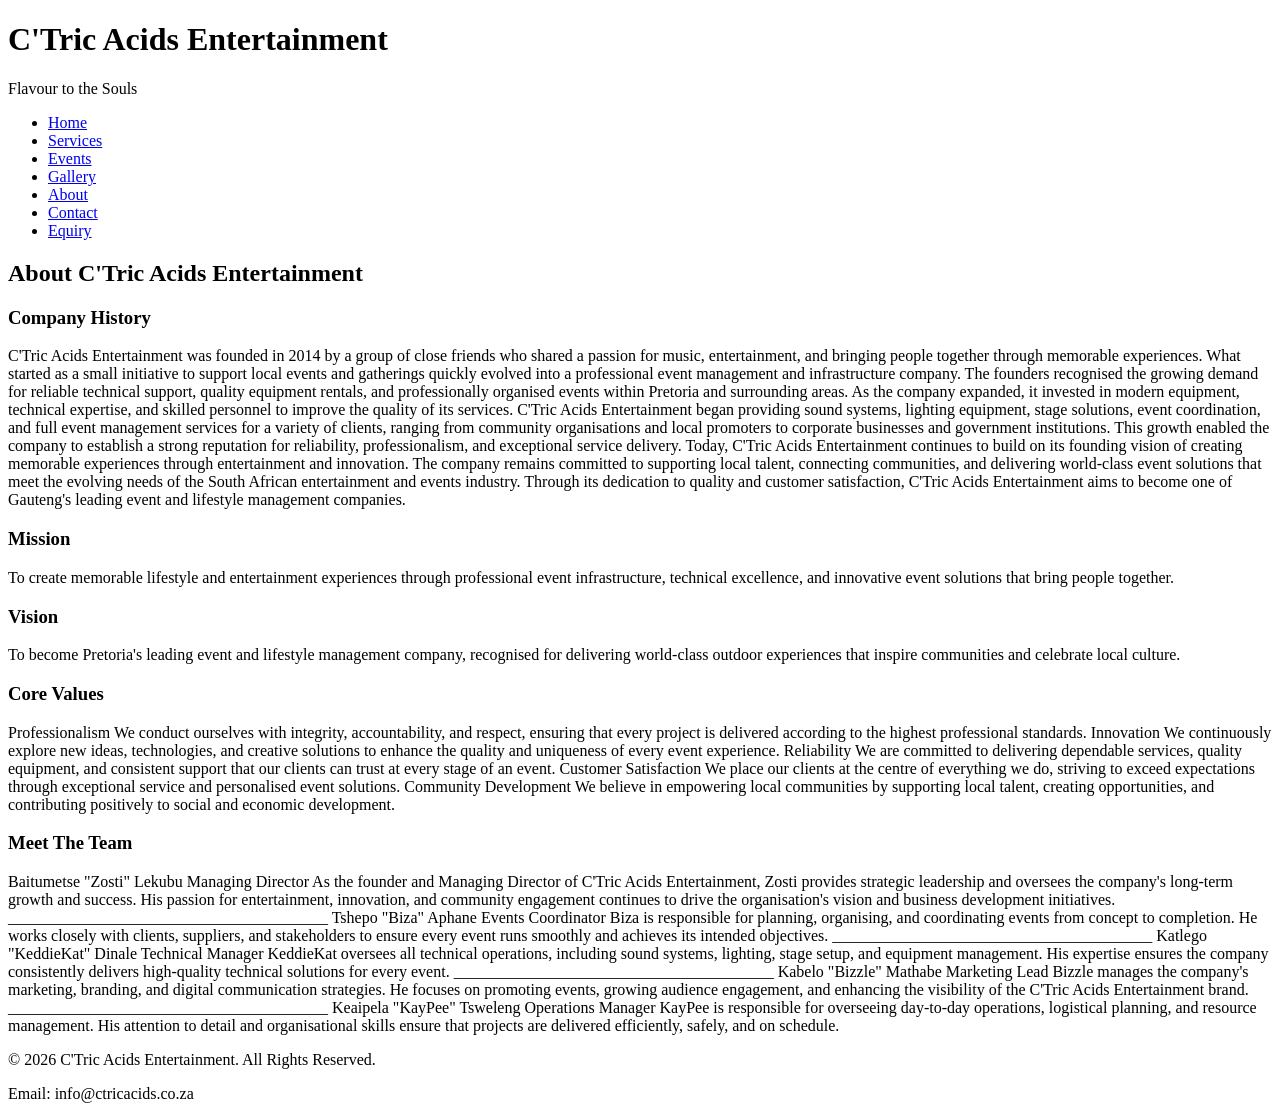
==== about.html @ fcd774c1 "Completed Part 1 HTML structure and page content" ====
<!DOCTYPE html>
<html lang="en">

<head><!-- Website Header -->
    <meta charset="UTF-8">
    <meta name="viewport" content="width=device-width, initial-scale=1.0">
    <title>Page Title | C'Tric Acids Entertainment</title>
</head>

<body>

<header>

    <h1>C'Tric Acids Entertainment</h1>

    <p>Flavour to the Souls</p>

</header>

<nav>

<nav>

    <ul>
        <li><a href="index.html">Home</a><bout.htmlAbout Us</a></li>

        <li><a href="services.html">Services</a></li>

        <li><a href="events.html">Events</a></li>

        <li><a href="gallery.html">Gallery</a></li>
            
        <li><a href="about.html">About</a></li>

        <li><a href="contact.html">Contact</a></li>

        <li><a href="enquiry.html">Equiry</a></li>

    
    </ul>

</nav>

    <main>

            <section>

                <h2>About C'Tric Acids Entertainment </h2>

                    <h3>Company History</h3>
                        C'Tric Acids Entertainment was founded in 2014 by a group of close friends who shared a passion for music, entertainment, and bringing people together through memorable experiences. What started as a small initiative to support local events and gatherings quickly evolved into a professional event management and infrastructure company. The founders recognised the growing demand for reliable technical support, quality equipment rentals, and professionally organised events within Pretoria and surrounding areas.
                        As the company expanded, it invested in modern equipment, technical expertise, and skilled personnel to improve the quality of its services. C'Tric Acids Entertainment began providing sound systems, lighting equipment, stage solutions, event coordination, and full event management services for a variety of clients, ranging from community organisations and local promoters to corporate businesses and government institutions. This growth enabled the company to establish a strong reputation for reliability, professionalism, and exceptional service delivery.
                        Today, C'Tric Acids Entertainment continues to build on its founding vision of creating memorable experiences through entertainment and innovation. The company remains committed to supporting local talent, connecting communities, and delivering world-class event solutions that meet the evolving needs of the South African entertainment and events industry. Through its dedication to quality and customer satisfaction, C'Tric Acids Entertainment aims to become one of Gauteng's leading event and lifestyle management companies.

                    <h3>Mission</h3>
                           To create memorable lifestyle and entertainment experiences through professional event infrastructure, technical excellence, and innovative event solutions that bring people together. 
                    <h3>Vision</h3>
                       To become Pretoria's leading event and lifestyle management company, recognised for delivering world-class outdoor experiences that inspire communities and celebrate local culture. 
                    <h3>Core Values</h3>
                        Professionalism
                               We conduct ourselves with integrity, accountability, and respect, ensuring that every project is delivered according to the highest professional standards.
                        Innovation
                                We continuously explore new ideas, technologies, and creative solutions to enhance the quality and uniqueness of every event experience.
                        Reliability
                                We are committed to delivering dependable services, quality equipment, and consistent support that our clients can trust at every stage of an event.
                        Customer Satisfaction
                                We place our clients at the centre of everything we do, striving to exceed expectations through exceptional service and personalised event solutions.
                        Community Development
                                We believe in empowering local communities by supporting local talent, creating opportunities, and contributing positively to social and economic development.

                    <h3>Meet The Team</h3>
                        Baitumetse "Zosti" Lekubu
                        Managing Director
                            As the founder and Managing Director of C'Tric Acids Entertainment, Zosti provides strategic leadership and oversees the company's long-term growth and success. His passion for entertainment, innovation, and community engagement continues to drive the organisation's vision and business development initiatives.
                        ________________________________________
                        Tshepo "Biza" Aphane
                        Events Coordinator
                            Biza is responsible for planning, organising, and coordinating events from concept to completion. He works closely with clients, suppliers, and stakeholders to ensure every event runs smoothly and achieves its intended objectives.
                        ________________________________________
                        Katlego "KeddieKat" Dinale
                        Technical Manager
                             KeddieKat oversees all technical operations, including sound systems, lighting, stage setup, and equipment management. His expertise ensures the company consistently delivers high-quality technical solutions for every event.
                        ________________________________________
                        Kabelo "Bizzle" Mathabe
                        Marketing Lead
                            Bizzle manages the company's marketing, branding, and digital communication strategies. He focuses on promoting events, growing audience engagement, and enhancing the visibility of the C'Tric Acids Entertainment brand.
                        ________________________________________
                        Keaipela "KayPee" Tsweleng
                        Operations Manager
                            KayPee is responsible for overseeing day-to-day operations, logistical planning, and resource management. His attention to detail and organisational skills ensure that projects are delivered efficiently, safely, and on schedule.

            </section>



    </main>

<footer>

    <p>&copy; 2026 C'Tric Acids Entertainment. All Rights Reserved.</p>

    <p>Email: info@ctricacids.co.za</p>

</footer>

</body>

</html>
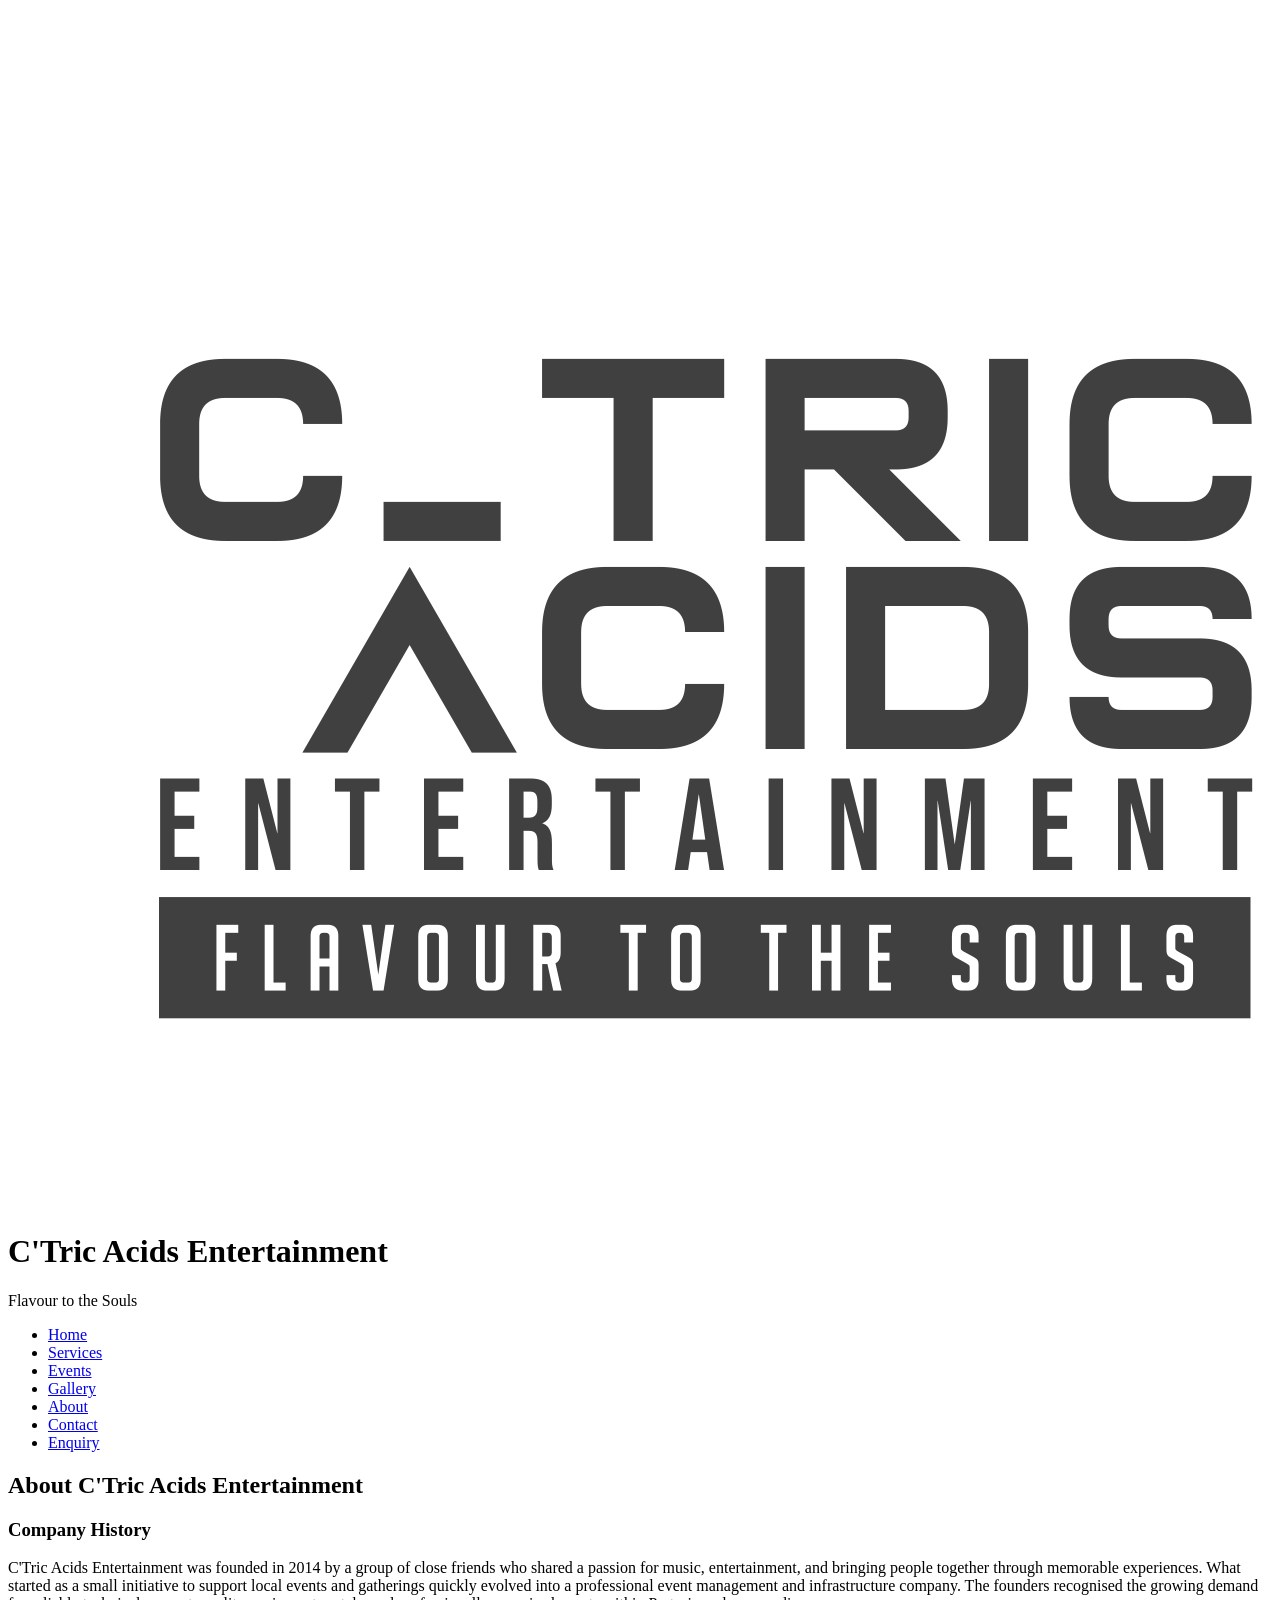
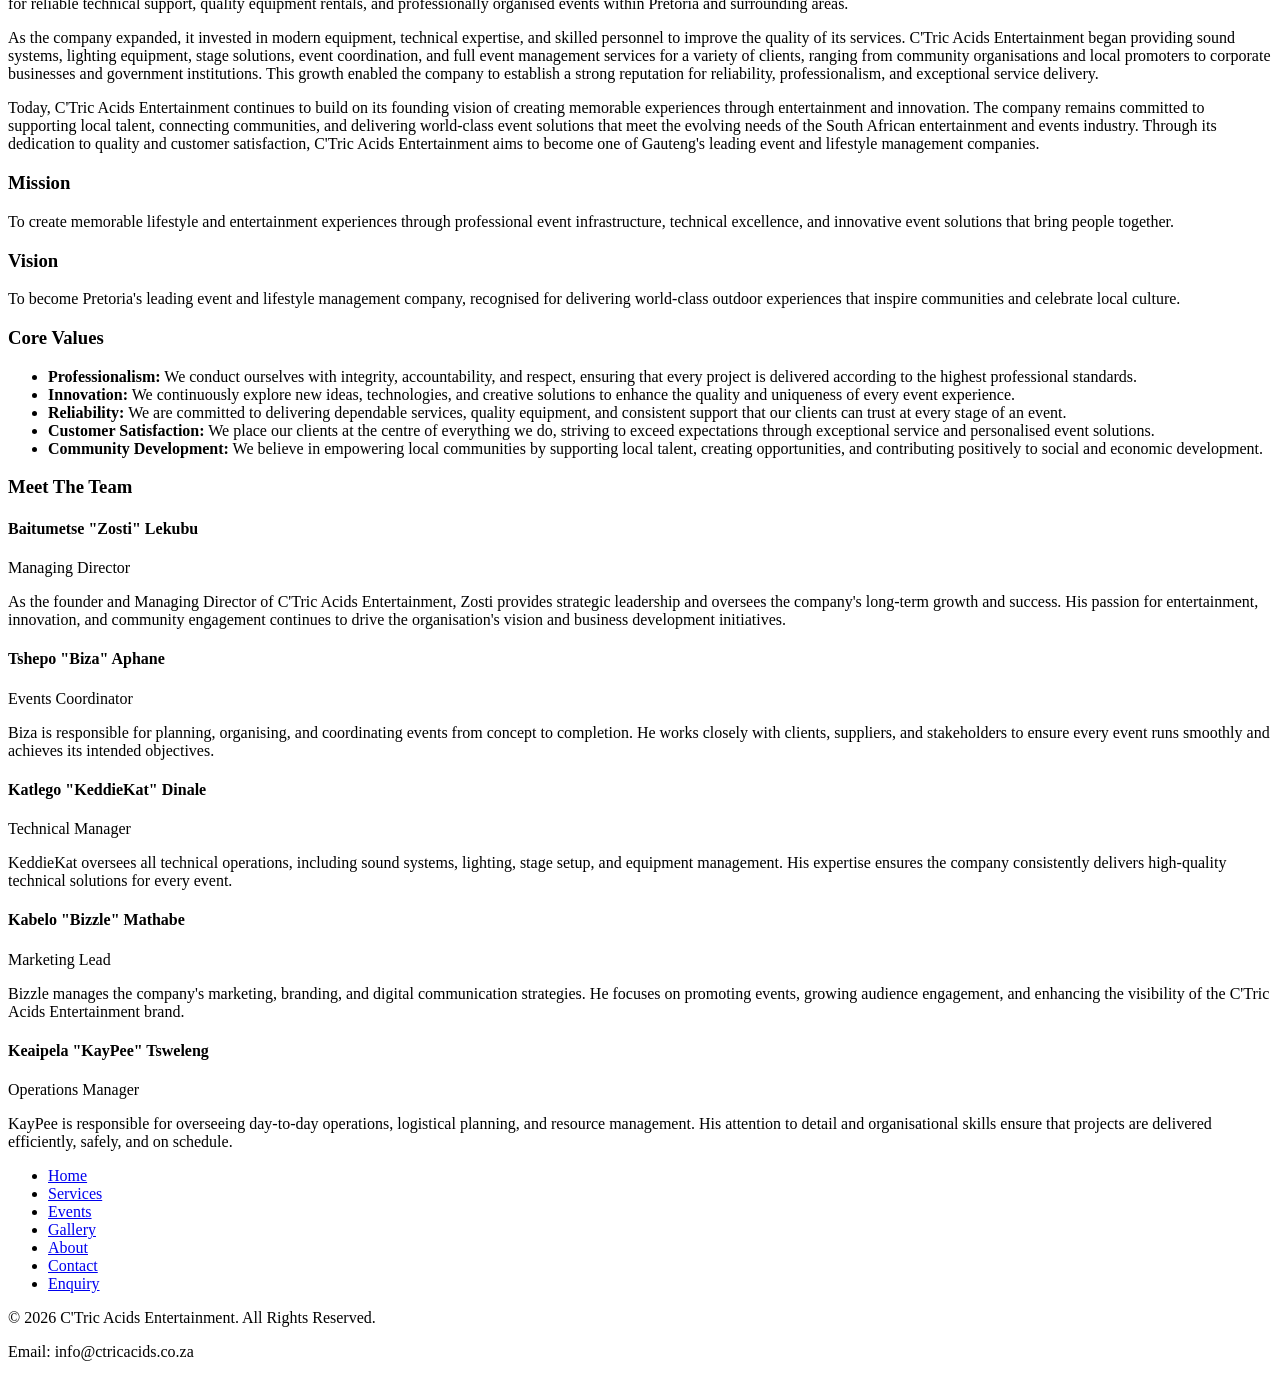
==== commit 3bcdf7bf: "update HTML templates" ====
--- a/about.html
+++ b/about.html
@@ -1,108 +1,117 @@
 <!DOCTYPE html>
 <html lang="en">
-
-<head><!-- Website Header -->
+<head>
     <meta charset="UTF-8">
     <meta name="viewport" content="width=device-width, initial-scale=1.0">
-    <title>Page Title | C'Tric Acids Entertainment</title>
+    <title>About Us | C'Tric Acids Entertainment</title>
+    <link rel="stylesheet" href="css/style.css">
 </head>
-
 <body>
 
-<header>
+    <header>
+        <div class="logo-container">
+            <img src="images/logo/ctric-logo1-transparent.png" alt="C'Tric Acids Entertainment Logo" class="site-logo">
+        </div>
+        <h1>C'Tric Acids Entertainment</h1>
+        <p class="tagline">Flavour to the Souls</p>
+    </header>
 
-    <h1>C'Tric Acids Entertainment</h1>
-
-    <p>Flavour to the Souls</p>
-
-</header>
-
-<nav>
-
-<nav>
-
-    <ul>
-        <li><a href="index.html">Home</a><bout.htmlAbout Us</a></li>
-
-        <li><a href="services.html">Services</a></li>
-
-        <li><a href="events.html">Events</a></li>
-
-        <li><a href="gallery.html">Gallery</a></li>
-            
-        <li><a href="about.html">About</a></li>
-
-        <li><a href="contact.html">Contact</a></li>
-
-        <li><a href="enquiry.html">Equiry</a></li>
-
-    
-    </ul>
-
-</nav>
+    <nav>
+        <ul>
+            <li><a href="index.html">Home</a></li>
+            <li><a href="services.html">Services</a></li>
+            <li><a href="events.html">Events</a></li>
+            <li><a href="gallery.html">Gallery</a></li>
+            <li><a href="about.html">About</a></li>
+            <li><a href="contact.html">Contact</a></li>
+            <li><a href="enquiry.html">Enquiry</a></li>
+        </ul>
+    </nav>
 
     <main>
+        <section class="about-section">
+            <h2>About C'Tric Acids Entertainment</h2>
 
-            <section>
+            <article class="about-block">
+                <h3>Company History</h3>
+                <p>C'Tric Acids Entertainment was founded in 2014 by a group of close friends who shared a passion for music, entertainment, and bringing people together through memorable experiences. What started as a small initiative to support local events and gatherings quickly evolved into a professional event management and infrastructure company. The founders recognised the growing demand for reliable technical support, quality equipment rentals, and professionally organised events within Pretoria and surrounding areas.</p>
+                <p>As the company expanded, it invested in modern equipment, technical expertise, and skilled personnel to improve the quality of its services. C'Tric Acids Entertainment began providing sound systems, lighting equipment, stage solutions, event coordination, and full event management services for a variety of clients, ranging from community organisations and local promoters to corporate businesses and government institutions. This growth enabled the company to establish a strong reputation for reliability, professionalism, and exceptional service delivery.</p>
+                <p>Today, C'Tric Acids Entertainment continues to build on its founding vision of creating memorable experiences through entertainment and innovation. The company remains committed to supporting local talent, connecting communities, and delivering world-class event solutions that meet the evolving needs of the South African entertainment and events industry. Through its dedication to quality and customer satisfaction, C'Tric Acids Entertainment aims to become one of Gauteng's leading event and lifestyle management companies.</p>
+            </article>
 
-                <h2>About C'Tric Acids Entertainment </h2>
+            <article class="about-block">
+                <h3>Mission</h3>
+                <p>To create memorable lifestyle and entertainment experiences through professional event infrastructure, technical excellence, and innovative event solutions that bring people together.</p>
+            </article>
 
-                    <h3>Company History</h3>
-                        C'Tric Acids Entertainment was founded in 2014 by a group of close friends who shared a passion for music, entertainment, and bringing people together through memorable experiences. What started as a small initiative to support local events and gatherings quickly evolved into a professional event management and infrastructure company. The founders recognised the growing demand for reliable technical support, quality equipment rentals, and professionally organised events within Pretoria and surrounding areas.
-                        As the company expanded, it invested in modern equipment, technical expertise, and skilled personnel to improve the quality of its services. C'Tric Acids Entertainment began providing sound systems, lighting equipment, stage solutions, event coordination, and full event management services for a variety of clients, ranging from community organisations and local promoters to corporate businesses and government institutions. This growth enabled the company to establish a strong reputation for reliability, professionalism, and exceptional service delivery.
-                        Today, C'Tric Acids Entertainment continues to build on its founding vision of creating memorable experiences through entertainment and innovation. The company remains committed to supporting local talent, connecting communities, and delivering world-class event solutions that meet the evolving needs of the South African entertainment and events industry. Through its dedication to quality and customer satisfaction, C'Tric Acids Entertainment aims to become one of Gauteng's leading event and lifestyle management companies.
+            <article class="about-block">
+                <h3>Vision</h3>
+                <p>To become Pretoria's leading event and lifestyle management company, recognised for delivering world-class outdoor experiences that inspire communities and celebrate local culture.</p>
+            </article>
 
-                    <h3>Mission</h3>
-                           To create memorable lifestyle and entertainment experiences through professional event infrastructure, technical excellence, and innovative event solutions that bring people together. 
-                    <h3>Vision</h3>
-                       To become Pretoria's leading event and lifestyle management company, recognised for delivering world-class outdoor experiences that inspire communities and celebrate local culture. 
-                    <h3>Core Values</h3>
-                        Professionalism
-                               We conduct ourselves with integrity, accountability, and respect, ensuring that every project is delivered according to the highest professional standards.
-                        Innovation
-                                We continuously explore new ideas, technologies, and creative solutions to enhance the quality and uniqueness of every event experience.
-                        Reliability
-                                We are committed to delivering dependable services, quality equipment, and consistent support that our clients can trust at every stage of an event.
-                        Customer Satisfaction
-                                We place our clients at the centre of everything we do, striving to exceed expectations through exceptional service and personalised event solutions.
-                        Community Development
-                                We believe in empowering local communities by supporting local talent, creating opportunities, and contributing positively to social and economic development.
+            <article class="about-block">
+                <h3>Core Values</h3>
+                <ul>
+                    <li><strong>Professionalism:</strong> We conduct ourselves with integrity, accountability, and respect, ensuring that every project is delivered according to the highest professional standards.</li>
+                    <li><strong>Innovation:</strong> We continuously explore new ideas, technologies, and creative solutions to enhance the quality and uniqueness of every event experience.</li>
+                    <li><strong>Reliability:</strong> We are committed to delivering dependable services, quality equipment, and consistent support that our clients can trust at every stage of an event.</li>
+                    <li><strong>Customer Satisfaction:</strong> We place our clients at the centre of everything we do, striving to exceed expectations through exceptional service and personalised event solutions.</li>
+                    <li><strong>Community Development:</strong> We believe in empowering local communities by supporting local talent, creating opportunities, and contributing positively to social and economic development.</li>
+                </ul>
+            </article>
 
-                    <h3>Meet The Team</h3>
-                        Baitumetse "Zosti" Lekubu
-                        Managing Director
-                            As the founder and Managing Director of C'Tric Acids Entertainment, Zosti provides strategic leadership and oversees the company's long-term growth and success. His passion for entertainment, innovation, and community engagement continues to drive the organisation's vision and business development initiatives.
-                        ________________________________________
-                        Tshepo "Biza" Aphane
-                        Events Coordinator
-                            Biza is responsible for planning, organising, and coordinating events from concept to completion. He works closely with clients, suppliers, and stakeholders to ensure every event runs smoothly and achieves its intended objectives.
-                        ________________________________________
-                        Katlego "KeddieKat" Dinale
-                        Technical Manager
-                             KeddieKat oversees all technical operations, including sound systems, lighting, stage setup, and equipment management. His expertise ensures the company consistently delivers high-quality technical solutions for every event.
-                        ________________________________________
-                        Kabelo "Bizzle" Mathabe
-                        Marketing Lead
-                            Bizzle manages the company's marketing, branding, and digital communication strategies. He focuses on promoting events, growing audience engagement, and enhancing the visibility of the C'Tric Acids Entertainment brand.
-                        ________________________________________
-                        Keaipela "KayPee" Tsweleng
-                        Operations Manager
-                            KayPee is responsible for overseeing day-to-day operations, logistical planning, and resource management. His attention to detail and organisational skills ensure that projects are delivered efficiently, safely, and on schedule.
+            <article class="team-section">
+                <h3>Meet The Team</h3>
+                <div class="team-grid">
+                    <div class="team-card">
+                        <h4>Baitumetse "Zosti" Lekubu</h4>
+                        <p class="role">Managing Director</p>
+                        <p>As the founder and Managing Director of C'Tric Acids Entertainment, Zosti provides strategic leadership and oversees the company's long-term growth and success. His passion for entertainment, innovation, and community engagement continues to drive the organisation's vision and business development initiatives.</p>
+                    </div>
 
-            </section>
+                    <div class="team-card">
+                        <h4>Tshepo "Biza" Aphane</h4>
+                        <p class="role">Events Coordinator</p>
+                        <p>Biza is responsible for planning, organising, and coordinating events from concept to completion. He works closely with clients, suppliers, and stakeholders to ensure every event runs smoothly and achieves its intended objectives.</p>
+                    </div>
 
+                    <div class="team-card">
+                        <h4>Katlego "KeddieKat" Dinale</h4>
+                        <p class="role">Technical Manager</p>
+                        <p>KeddieKat oversees all technical operations, including sound systems, lighting, stage setup, and equipment management. His expertise ensures the company consistently delivers high-quality technical solutions for every event.</p>
+                    </div>
 
+                    <div class="team-card">
+                        <h4>Kabelo "Bizzle" Mathabe</h4>
+                        <p class="role">Marketing Lead</p>
+                        <p>Bizzle manages the company's marketing, branding, and digital communication strategies. He focuses on promoting events, growing audience engagement, and enhancing the visibility of the C'Tric Acids Entertainment brand.</p>
+                    </div>
 
+                    <div class="team-card">
+                        <h4>Keaipela "KayPee" Tsweleng</h4>
+                        <p class="role">Operations Manager</p>
+                        <p>KayPee is responsible for overseeing day-to-day operations, logistical planning, and resource management. His attention to detail and organisational skills ensure that projects are delivered efficiently, safely, and on schedule.</p>
+                    </div>
+                </div>
+            </article>
+        </section>
     </main>
 
-<footer>
-
-    <p>&copy; 2026 C'Tric Acids Entertainment. All Rights Reserved.</p>
-
-    <p>Email: info@ctricacids.co.za</p>
-
-</footer>
+    <footer>
+        <nav class="footer-nav">
+            <ul>
+                <li><a href="index.html">Home</a></li>
+                <li><a href="services.html">Services</a></li>
+                <li><a href="events.html">Events</a></li>
+                <li><a href="gallery.html">Gallery</a></li>
+                <li><a href="about.html">About</a></li>
+                <li><a href="contact.html">Contact</a></li>
+                <li><a href="enquiry.html">Enquiry</a></li>
+            </ul>
+        </nav>
+        <p>&copy; 2026 C'Tric Acids Entertainment. All Rights Reserved.</p>
+        <p>Email: info@ctricacids.co.za</p>
+    </footer>
 
 </body>
-
 </html>
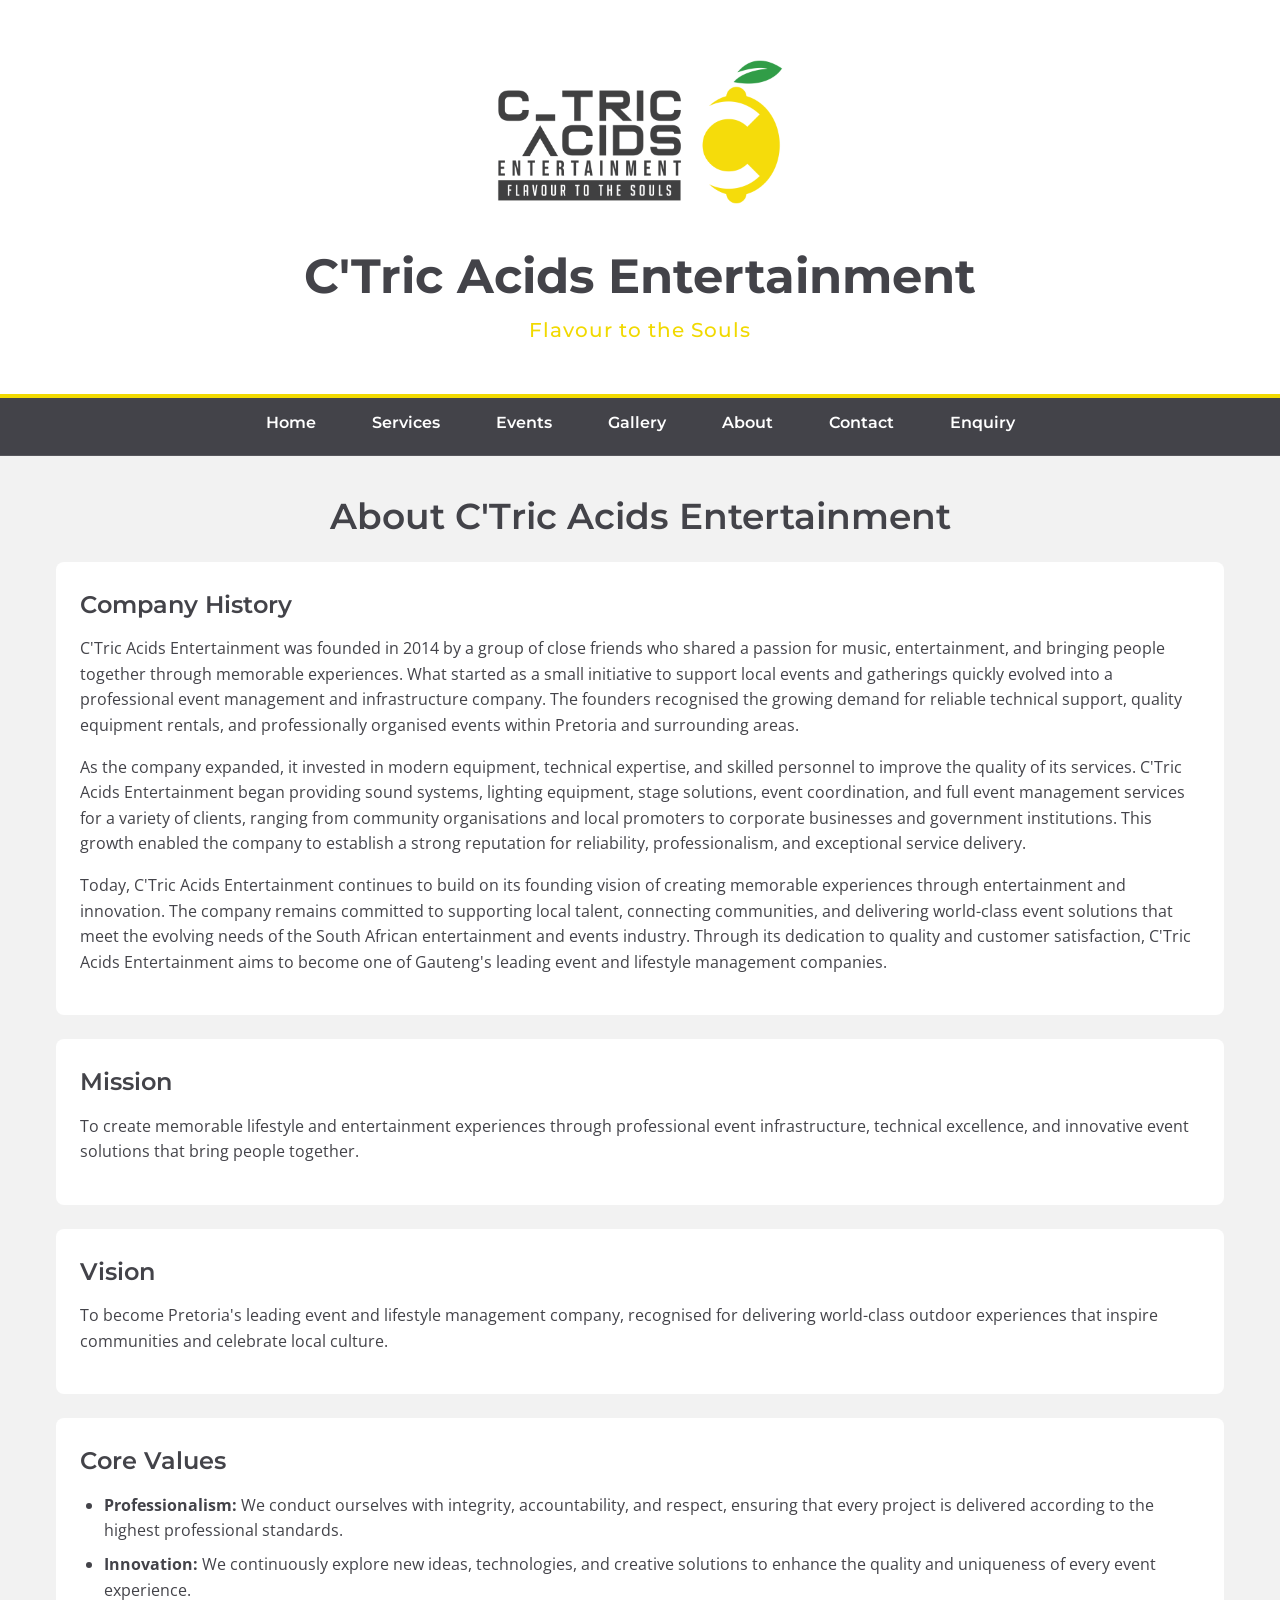
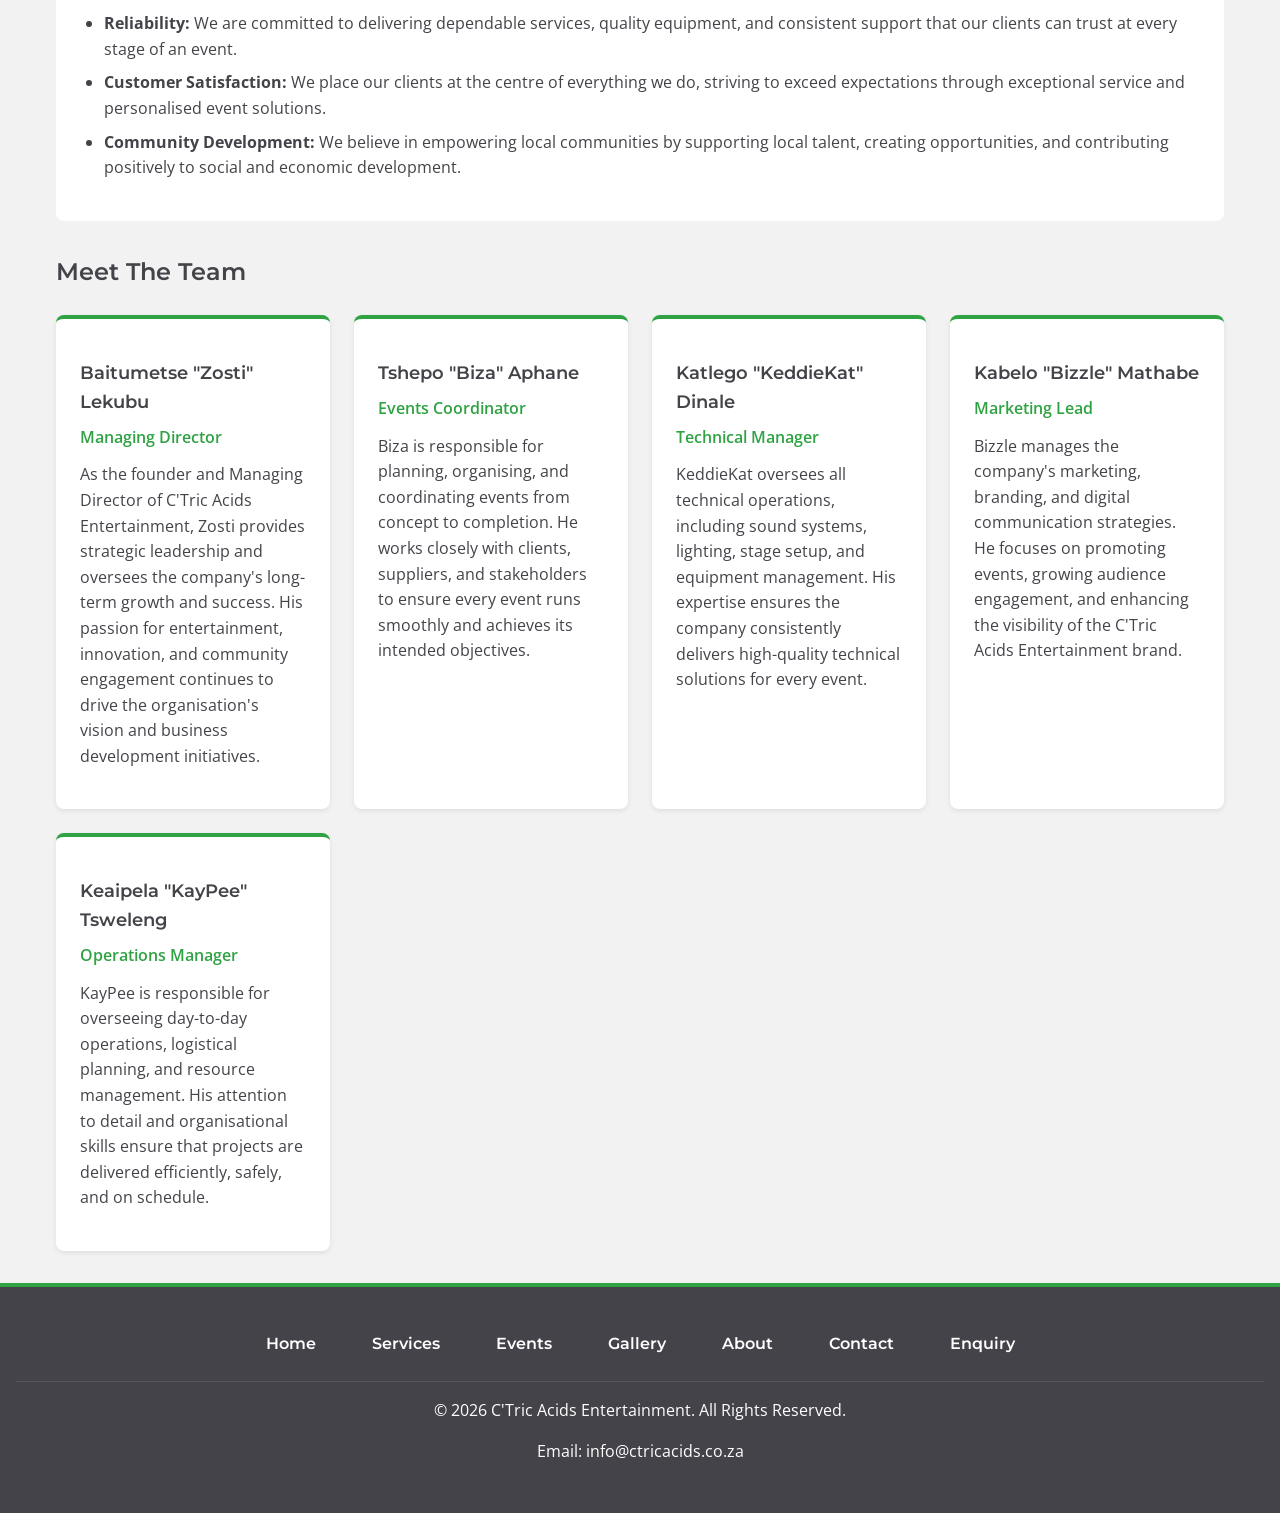
==== commit 472ea1ed: "Complete Part 3: Add JS form validation, interactive map, SEO meta tags, robots.txt, and sitemap.xml" ====
--- a/about.html
+++ b/about.html
@@ -3,7 +3,9 @@
 <head>
     <meta charset="UTF-8">
     <meta name="viewport" content="width=device-width, initial-scale=1.0">
-    <title>About Us | C'Tric Acids Entertainment</title>
+    <title>C'Tric Acids Entertainment | Leading Event Infrastructure & Sound Hire Pretoria</title>
+    <meta name="description" content="Pretoria's premier event infrastructure, sound and lighting solutions, and lifestyle entertainment company. Contact us for equipment rentals and event management.">
+    <meta name="keywords" content="event management Pretoria, sound and stage hire, equipment rental Gauteng, C'tric Acids Entertainment">
     <link rel="stylesheet" href="css/style.css">
 </head>
 <body>
--- a/css/style.css
+++ b/css/style.css
@@ -0,0 +1,645 @@
+/* ==========================================================================
+   C'Tric Acids Entertainment - Main Stylesheet
+   File Location: ctric-acids-entertainment/css/style.css
+   Author: WEDE5020 Portfolio of Evidence Part 2
+   ========================================================================== */
+
+/* --------------------------------------------------------------------------
+   1. Imports & CSS Reset
+   -------------------------------------------------------------------------- */
+@import url('https://fonts.googleapis.com/css2?family=Montserrat:wght@500;600;700&family=Open+Sans:wght@400;600&display=swap');
+
+*, *::before, *::after {
+    box-sizing: border-box;
+    margin: 0;
+    padding: 0;
+}
+
+/* --------------------------------------------------------------------------
+   2. Root Variables & Base Styles
+   -------------------------------------------------------------------------- */
+:root {
+    /* Brand Color Palette */
+    --primary-accent: #F1D900;   /* Bright Yellow */
+    --secondary-accent: #2FA243; /* Leaf Green */
+    --dark-neutral: #434349;     /* Charcoal Grey */
+    --light-neutral: #F2F2F2;    /* Light Grey */
+    --base-neutral: #FFFFFF;     /* Pure White */
+    
+    /* Typography */
+    --font-heading: 'Montserrat', sans-serif;
+    --font-body: 'Open Sans', sans-serif;
+}
+
+html {
+    font-size: 100%; /* 16px default */
+    scroll-behavior: smooth;
+}
+
+body {
+    font-family: var(--font-body);
+    font-size: 1rem; /* 16px */
+    line-height: 1.6;
+    color: var(--dark-neutral);
+    background-color: var(--light-neutral);
+    display: flex;
+    flex-direction: column;
+    min-height: 100vh;
+}
+
+main {
+    flex: 1;
+    width: 100%;
+    max-width: 1200px;
+    margin: 0 auto;
+    padding: 2rem 1rem;
+}
+
+/* Typography Hierarchy */
+h1 {
+    font-family: var(--font-heading);
+    font-size: 3rem; /* 48px */
+    font-weight: 700;
+    line-height: 1.2;
+    color: var(--dark-neutral);
+}
+
+h2 {
+    font-family: var(--font-heading);
+    font-size: 2rem; /* 32px */
+    font-weight: 600;
+    margin-bottom: 1rem;
+    color: var(--dark-neutral);
+    text-align: center;
+}
+
+h3 {
+    font-family: var(--font-heading);
+    font-size: 1.5rem; /* 24px */
+    font-weight: 600;
+    margin-bottom: 0.75rem;
+    color: var(--dark-neutral);
+}
+
+h4 {
+    font-family: var(--font-heading);
+    font-size: 1.125rem;
+    font-weight: 600;
+    margin: 1rem 0 0.5rem 0;
+}
+
+p {
+    margin-bottom: 1rem;
+}
+
+ul, ol {
+    margin-left: 1.5rem;
+    margin-bottom: 1rem;
+}
+
+li {
+    margin-bottom: 0.5rem;
+}
+
+img {
+    max-width: 100%;
+    height: auto;
+    display: block;
+}
+
+/* --------------------------------------------------------------------------
+   3. Header & Brand Banner
+   -------------------------------------------------------------------------- */
+header {
+    background-color: var(--base-neutral);
+    color: var(--dark-neutral);
+    text-align: center;
+    padding: 2rem 1rem;
+    border-bottom: 4px solid var(--primary-accent);
+}
+
+.logo-container {
+    display: flex;
+    justify-content: center;
+    align-items: center;
+    margin-bottom: 1rem;
+}
+
+.site-logo {
+    max-height: 200px;
+    width: auto;
+    object-fit: contain;
+}
+
+.tagline {
+    font-family: var(--font-heading);
+    font-size: 1.25rem;
+    color: var(--primary-accent);
+    font-weight: 500;
+    letter-spacing: 1px;
+    margin-top: 0.5rem;
+}
+
+/* --------------------------------------------------------------------------
+   4. Centered Navigation (Header & Footer)
+   -------------------------------------------------------------------------- */
+nav {
+    background-color: var(--dark-neutral);
+    padding: 0.75rem 1rem;
+    border-bottom: 1px solid rgba(255, 255, 255, 0.1);
+}
+
+nav ul {
+    list-style: none;
+    margin: 0;
+    padding: 0;
+    display: flex;
+    flex-wrap: wrap;
+    justify-content: center; /* Centered at the top and bottom */
+    align-items: center;
+    gap: 1rem 1.5rem;
+}
+
+nav a {
+    color: var(--base-neutral);
+    text-decoration: none;
+    font-family: var(--font-heading);
+    font-weight: 600;
+    font-size: 1rem;
+    padding: 0.5rem 0.75rem;
+    border-radius: 4px;
+    transition: all 0.3s ease;
+}
+
+nav a:hover,
+nav a:focus {
+    color: var(--dark-neutral);
+    background-color: var(--primary-accent);
+    outline: none;
+}
+
+/* --------------------------------------------------------------------------
+   5. Reusable Components & Cards
+   -------------------------------------------------------------------------- */
+.btn {
+    display: inline-block;
+    background-color: var(--primary-accent);
+    color: var(--dark-neutral);
+    font-family: var(--font-heading);
+    font-weight: 700;
+    padding: 0.75rem 1.5rem;
+    text-decoration: none;
+    border-radius: 4px;
+    border: none;
+    cursor: pointer;
+    transition: background-color 0.3s ease, transform 0.2s ease;
+    text-align: center;
+}
+
+.btn:hover,
+.btn:focus {
+    background-color: #d4bf00;
+    transform: translateY(-2px);
+}
+
+.card-grid {
+    display: grid;
+    grid-template-columns: repeat(auto-fit, minmax(280px, 1fr));
+    gap: 1.5rem;
+    margin-top: 1.5rem;
+}
+
+.card {
+    background-color: var(--base-neutral);
+    border-radius: 8px;
+    overflow: hidden;
+    box-shadow: 0 4px 6px rgba(0, 0, 0, 0.1);
+    transition: transform 0.3s ease, box-shadow 0.3s ease;
+    display: flex;
+    flex-direction: column;
+}
+
+.card:hover {
+    transform: translateY(-5px);
+    box-shadow: 0 8px 15px rgba(0, 0, 0, 0.15);
+}
+
+.card img {
+    width: 100%;
+    height: 200px;
+    object-fit: cover;
+}
+
+.card-content {
+    padding: 1.5rem;
+    flex: 1;
+}
+
+/* --------------------------------------------------------------------------
+   6. Page-Specific Sections
+   -------------------------------------------------------------------------- */
+
+/* Homepage */
+.hero-section {
+    background-color: var(--dark-neutral);
+    color: var(--base-neutral);
+    text-align: center;
+    padding: 3rem 1.5rem;
+    border-radius: 8px;
+    margin-bottom: 2rem;
+}
+
+.hero-section h2 {
+    color: var(--primary-accent);
+}
+
+.intro-section {
+    background-color: var(--base-neutral);
+    padding: 2rem;
+    border-radius: 8px;
+    margin-bottom: 2rem;
+    box-shadow: 0 2px 4px rgba(0,0,0,0.05);
+}
+
+.cta-section {
+    background-color: var(--secondary-accent);
+    color: var(--base-neutral);
+    text-align: center;
+    padding: 2.5rem 1.5rem;
+    border-radius: 8px;
+    margin-top: 2rem;
+}
+
+.cta-section h2 {
+    color: var(--base-neutral);
+}
+
+/* Services Page */
+.service-block {
+    background-color: var(--base-neutral);
+    border-radius: 8px;
+    padding: 1.5rem;
+    margin-bottom: 2rem;
+    box-shadow: 0 2px 5px rgba(0,0,0,0.08);
+    display: flex;
+    flex-direction: column;
+    gap: 1.5rem;
+}
+
+.service-block img {
+    width: 100%;
+    max-height: 300px;
+    object-fit: cover;
+    border-radius: 6px;
+}
+
+.service-details {
+    flex: 1;
+}
+
+/* Events Page */
+.event-card {
+    background-color: var(--base-neutral);
+    border-radius: 8px;
+    overflow: hidden;
+    box-shadow: 0 4px 10px rgba(0,0,0,0.1);
+    display: flex;
+    flex-direction: column;
+    margin-top: 1.5rem;
+}
+
+.event-poster {
+    width: 100%;
+    max-height: 450px;
+    object-fit: contain;
+    background-color: #000;
+}
+
+.event-info {
+    padding: 2rem;
+}
+
+.event-date {
+    background-color: var(--light-neutral);
+    padding: 0.75rem 1rem;
+    border-left: 4px solid var(--secondary-accent);
+    margin-bottom: 1rem;
+}
+
+.event-description {
+    margin-bottom: 1.5rem;
+}
+
+/* Gallery Page */
+.gallery-grid {
+    display: grid;
+    grid-template-columns: repeat(auto-fill, minmax(250px, 1fr));
+    gap: 1rem;
+    margin-top: 1.5rem;
+}
+
+.gallery-grid img {
+    width: 100%;
+    height: 220px;
+    object-fit: cover;
+    border-radius: 6px;
+    box-shadow: 0 2px 5px rgba(0,0,0,0.1);
+    transition: transform 0.3s ease, filter 0.3s ease;
+}
+
+.gallery-grid img:hover {
+    transform: scale(1.03);
+    filter: brightness(1.05);
+}
+
+/* About Page */
+.about-block {
+    background-color: var(--base-neutral);
+    padding: 1.5rem;
+    border-radius: 8px;
+    margin-bottom: 1.5rem;
+}
+
+.team-section {
+    margin-top: 2rem;
+}
+
+.team-grid {
+    display: grid;
+    grid-template-columns: repeat(auto-fit, minmax(260px, 1fr));
+    gap: 1.5rem;
+    margin-top: 1.5rem;
+}
+
+.team-card {
+    background-color: var(--base-neutral);
+    border-top: 4px solid var(--secondary-accent);
+    border-radius: 8px;
+    padding: 1.5rem;
+    box-shadow: 0 2px 5px rgba(0,0,0,0.08);
+}
+
+.team-card .role {
+    font-weight: 600;
+    color: var(--secondary-accent);
+    margin-bottom: 0.75rem;
+}
+
+/* Contact Page */
+.contact-grid {
+    display: grid;
+    grid-template-columns: 1fr;
+    gap: 1.5rem;
+    margin-top: 1.5rem;
+}
+
+.contact-card {
+    background-color: var(--base-neutral);
+    padding: 2rem;
+    border-radius: 8px;
+    box-shadow: 0 2px 5px rgba(0,0,0,0.08);
+}
+
+.location-block {
+    margin-top: 1rem;
+    padding-top: 1rem;
+    border-top: 1px solid var(--light-neutral);
+}
+
+address {
+    font-style: normal;
+}
+
+/* Enquiry Form */
+.enquiry-section {
+    background-color: var(--base-neutral);
+    padding: 2rem;
+    border-radius: 8px;
+    box-shadow: 0 2px 8px rgba(0,0,0,0.08);
+    max-width: 700px;
+    margin: 0 auto;
+}
+
+.enquiry-form {
+    display: flex;
+    flex-direction: column;
+    gap: 1.25rem;
+    margin-top: 1.5rem;
+}
+
+.form-group {
+    display: flex;
+    flex-direction: column;
+    gap: 0.5rem;
+}
+
+.form-group label {
+    font-family: var(--font-heading);
+    font-weight: 600;
+    font-size: 0.95rem;
+}
+
+.form-group input,
+.form-group select,
+.form-group textarea {
+    width: 100%;
+    padding: 0.75rem;
+    font-family: var(--font-body);
+    font-size: 1rem;
+    border: 1px solid #ccc;
+    border-radius: 4px;
+    background-color: #fff;
+}
+
+.form-group input:focus,
+.form-group select:focus,
+.form-group textarea:focus {
+    outline: none;
+    border-color: var(--secondary-accent);
+    box-shadow: 0 0 0 3px rgba(47, 162, 67, 0.2);
+}
+
+.btn-submit {
+    width: 100%;
+    margin-top: 1rem;
+}
+
+/* --------------------------------------------------------------------------
+   7. Footer
+   -------------------------------------------------------------------------- */
+footer {
+    background-color: var(--dark-neutral);
+    color: var(--base-neutral);
+    text-align: center;
+    padding: 2rem 1rem;
+    margin-top: auto;
+    border-top: 4px solid var(--secondary-accent);
+}
+
+.footer-nav {
+    border-bottom: 1px solid rgba(255, 255, 255, 0.1);
+    padding-bottom: 1rem;
+    margin-bottom: 1rem;
+}
+
+/* --------------------------------------------------------------------------
+   8. Responsive Design & Media Queries
+   -------------------------------------------------------------------------- */
+
+/* Tablet Breakpoint (Min-width: 600px) */
+@media screen and (min-width: 600px) {
+    .service-block {
+        flex-direction: row;
+        align-items: flex-start;
+    }
+
+    .service-block img {
+        width: 40%;
+    }
+
+    .event-card {
+        flex-direction: row;
+    }
+
+    .event-poster {
+        width: 45%;
+    }
+
+    .event-info {
+        width: 55%;
+    }
+
+    .contact-grid {
+        grid-template-columns: 1fr 1fr;
+    }
+}
+
+/* Desktop Breakpoint (Min-width: 900px) */
+@media screen and (min-width: 900px) {
+    h1 {
+        font-size: 3rem;
+    }
+
+    h2 {
+        font-size: 2.25rem;
+    }
+
+    nav ul {
+        gap: 2rem;
+    }
+
+    .hero-section {
+        padding: 4rem 2rem;
+    }
+}
+
+/* --------------------------------------------------------------------------
+   Gallery Zoom Enhancement
+   -------------------------------------------------------------------------- */
+.gallery-grid {
+    display: grid;
+    grid-template-columns: repeat(auto-fill, minmax(250px, 1fr));
+    gap: 1rem;
+    margin-top: 1.5rem;
+}
+
+.gallery-item {
+    display: block;
+    overflow: hidden;
+    border-radius: 6px;
+    box-shadow: 0 2px 5px rgba(0,0,0,0.1);
+    transition: transform 0.3s ease, box-shadow 0.3s ease;
+}
+
+.gallery-item img {
+    width: 100%;
+    height: 220px;
+    object-fit: cover;
+    display: block;
+    transition: transform 0.3s ease, filter 0.3s ease;
+}
+
+.gallery-item:hover {
+    transform: translateY(-4px);
+    box-shadow: 0 6px 12px rgba(0,0,0,0.2);
+}
+
+.gallery-item:hover img {
+    transform: scale(1.05);
+    filter: brightness(1.05);
+}
+
+/* --------------------------------------------------------------------------
+   Lightbox Modal Styles
+   -------------------------------------------------------------------------- */
+.gallery-item {
+    cursor: pointer;
+    overflow: hidden;
+    border-radius: 6px;
+    box-shadow: 0 2px 5px rgba(0,0,0,0.1);
+    transition: transform 0.3s ease, box-shadow 0.3s ease;
+}
+
+.gallery-item img {
+    width: 100%;
+    height: 220px;
+    object-fit: cover;
+    display: block;
+    transition: transform 0.3s ease, filter 0.3s ease;
+}
+
+.gallery-item:hover {
+    transform: translateY(-4px);
+    box-shadow: 0 6px 12px rgba(0,0,0,0.2);
+}
+
+.gallery-item:hover img {
+    transform: scale(1.05);
+    filter: brightness(1.05);
+}
+
+/* Modal Overlay Background */
+.lightbox {
+    display: none; /* Hidden by default */
+    position: fixed;
+    z-index: 1000;
+    left: 0;
+    top: 0;
+    width: 100%;
+    height: 100%;
+    background-color: rgba(0, 0, 0, 0.85); /* Dark transparent backdrop */
+    justify-content: center;
+    align-items: center;
+    padding: 2rem;
+}
+
+/* Zoomed Image Inside Modal */
+.lightbox img {
+    max-width: 90%;
+    max-height: 85vh;
+    object-fit: contain;
+    border-radius: 6px;
+    box-shadow: 0 5px 25px rgba(0, 0, 0, 0.5);
+    animation: zoomIn 0.3s ease;
+}
+
+/* Close Button Styling */
+.lightbox-close {
+    position: absolute;
+    top: 20px;
+    right: 35px;
+    color: #ffffff;
+    font-size: 40px;
+    font-weight: bold;
+    cursor: pointer;
+    transition: color 0.2s ease;
+}
+
+.lightbox-close:hover {
+    color: var(--primary-accent);
+}
+
+@keyframes zoomIn {
+    from { transform: scale(0.9); opacity: 0; }
+    to { transform: scale(1); opacity: 1; }
+}
